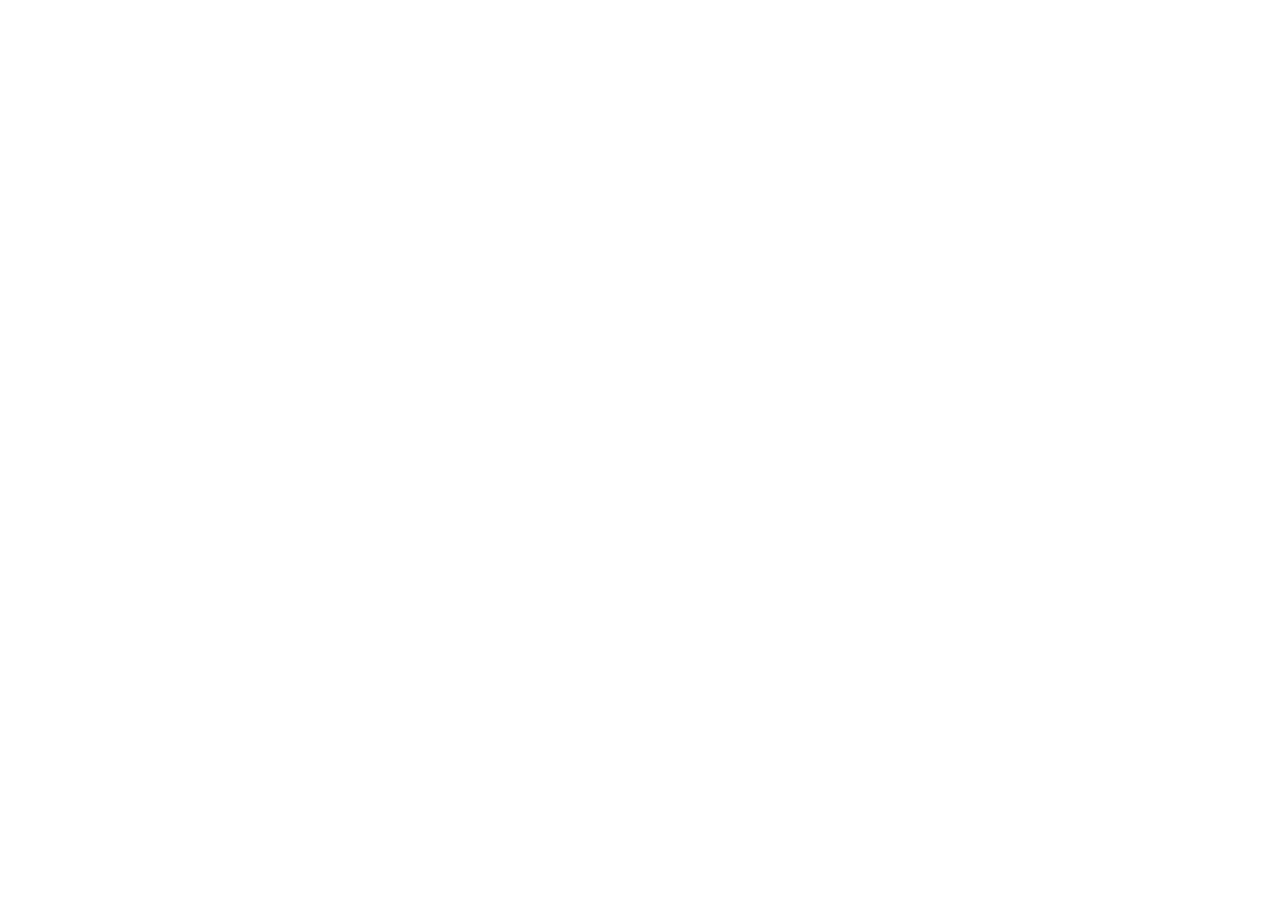
==== index.html @ ca10e0bc "Commit inicial" ====
<!DOCTYPE html>
<html lang="en">
<head>
    <meta charset="UTF-8">
    <meta http-equiv="X-UA-Compatible" content="IE=edge">
    <meta name="viewport" content="width=device-width, initial-scale=1.0">
    <title>Blog de café</title>
    <link rel="stylesheet" href="css/normalize.css">
    <link href="https://fonts.googleapis.com/css2?family=Open+Sans&family=PT+Sans:wght@400;700&display=swap" rel="stylesheet">
    <link rel="stylesheet" href="css/style.css">
</head>
<body>
    
</body>
</html>
---- css/style.css ----
:root{
    --fuenteHeading: 'PT sans', sans-serif;
    --fuenteParrafos: 'Open Sans', sans-serif:

    --primario: #784d3c;
    --blanco: #ffffff;
    --negro: #000000;
}

html{
    box-sizing: border-box;
}
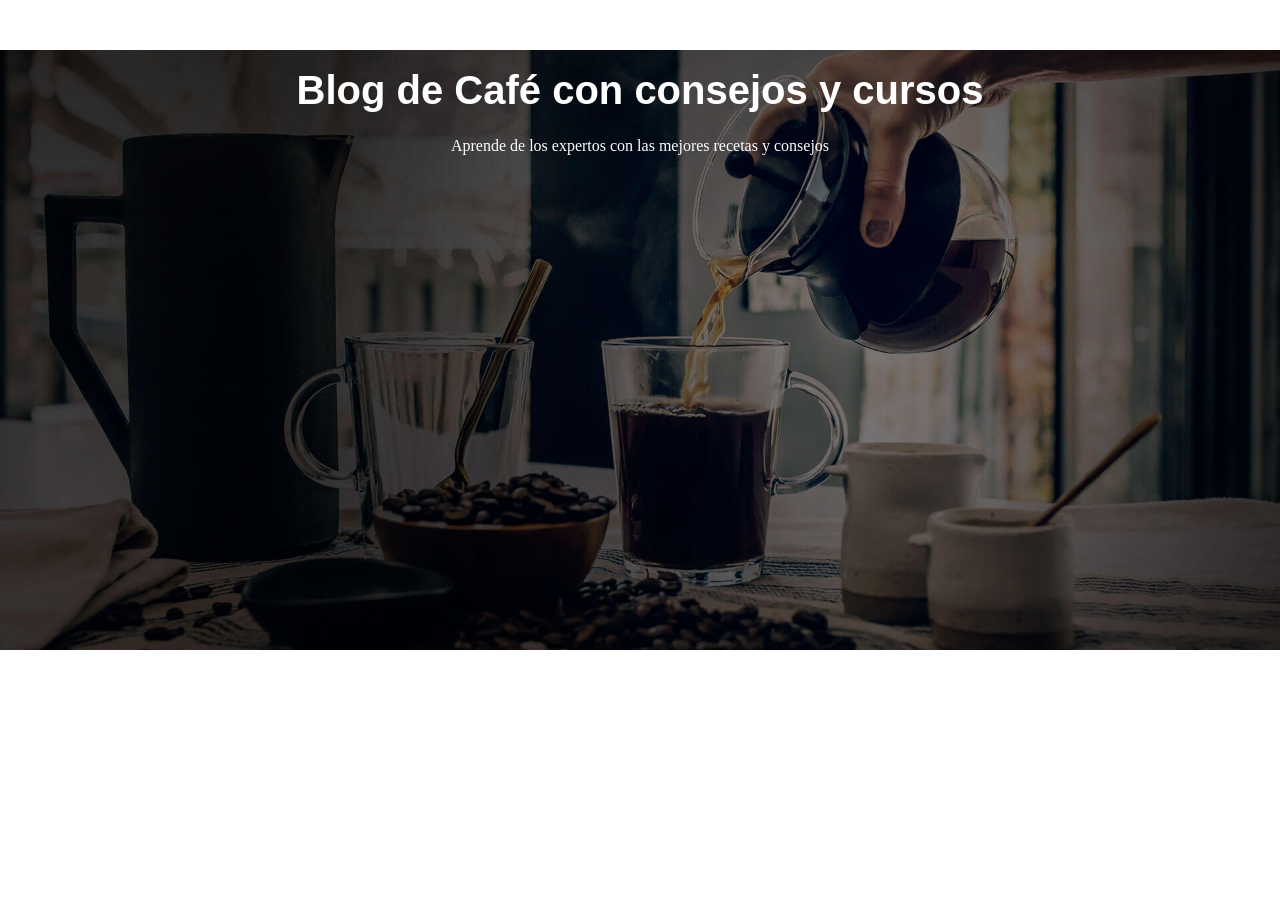
==== commit 224ec46b: "Creacion del Header" ====
--- a/index.html
+++ b/index.html
@@ -10,6 +10,14 @@
     <link rel="stylesheet" href="css/style.css">
 </head>
 <body>
+
+    <header class="header">
+
+        <div class="header__texto">
+            <h2 class="no-margin">Blog de Café con consejos y cursos</h2>
+            <p class="no-margin">Aprende de los expertos con las mejores recetas y consejos</p>
+        </div>
+    </header>
     
 </body>
 </html>
--- a/css/style.css
+++ b/css/style.css
@@ -9,4 +9,72 @@
 
 html{
     box-sizing: border-box;
+    font-size: 62.5%; /* 1 rem = 10px*/
+}
+*, *::before, *:after{
+    box-sizing: inherit;
+}
+body{
+    font-family: var(--fuenteParrafos);
+    font-size: 1.6rem;
+    line-height: 2;
+}
+
+
+/**Globales **/
+.contenedor{
+    max-width: 120rem;
+    width: 90%;
+    margin: 0 auto;
+}
+
+a{
+    text-decoration: none;
+}
+
+h1, h2, h3, h4{
+    font-family: var(--fuenteHeading);
+}
+
+h1{
+    font-size: 4.8rem;
+}
+h2{
+    font-size: 4rem;
+}
+h3{
+    font-size: 3.2rem;
+}
+
+h4{
+    font-size: 2.8rem;
+}
+img{
+    max-width: 100%;
+}
+
+/**utilidades**/
+.no-margin{
+    margin: 0;
+}
+.no-padding{
+    padding: 0;
+}
+.centrar-texto{
+    text-align: center;
+}
+
+
+/** HEADER **/
+.header{
+    background-image: url(../img/banner.jpg);
+    height: 60rem;
+    background-size: cover;
+    background-repeat: no-repeat;
+    background-position: center center;
+}
+.header__texto{
+    text-align: center;
+    color: var(--blanco);
+    margin-top: 5rem;
 }
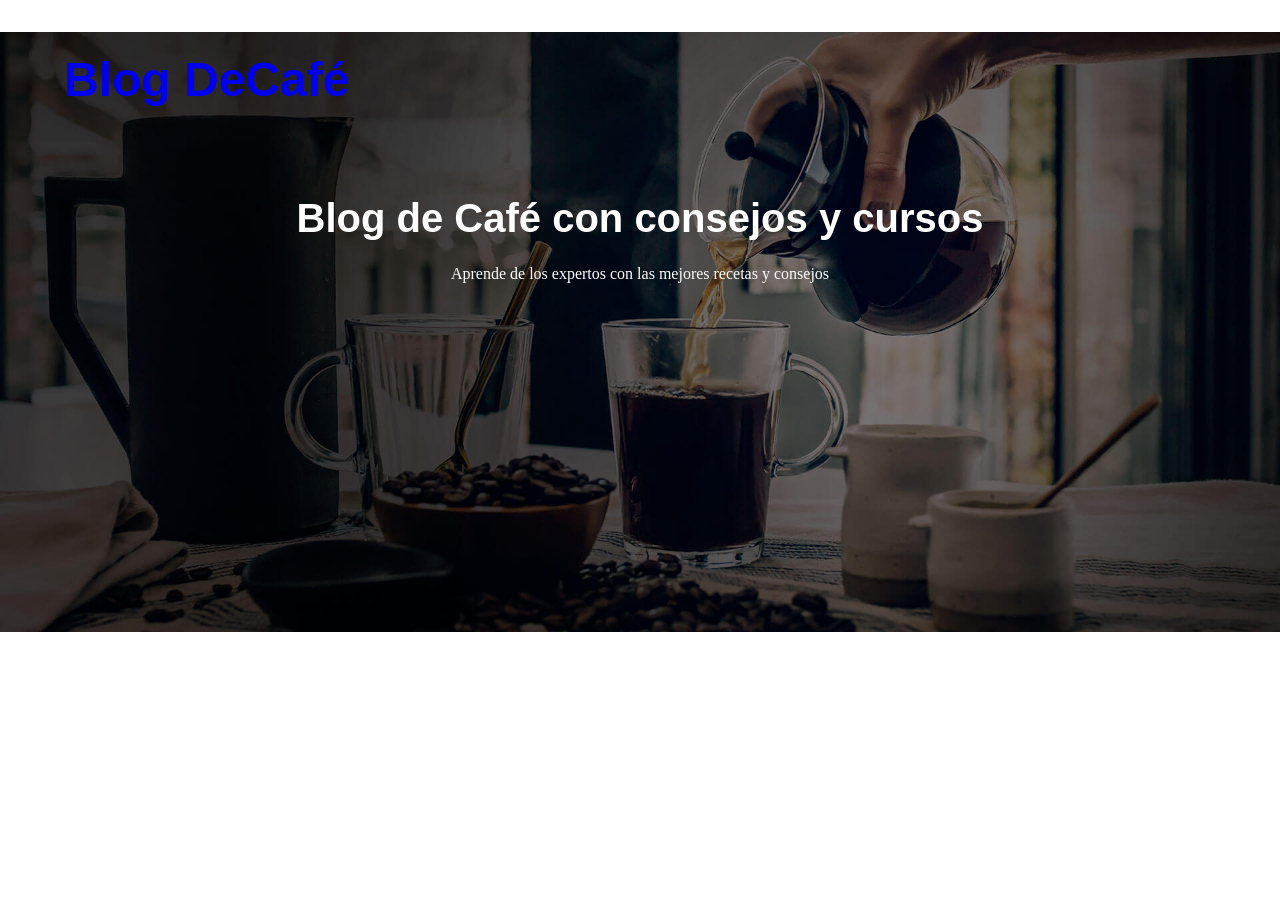
==== commit 16a72892: "logo" ====
--- a/index.html
+++ b/index.html
@@ -12,7 +12,13 @@
 <body>
 
     <header class="header">
-
+        <div class="contenedor">
+            <div class="barra">
+                <a class="logo" href="index.html">
+                    <h1>Blog <span>DeCafé</span></h1>
+                </a>
+            </div>
+        </div>
         <div class="header__texto">
             <h2 class="no-margin">Blog de Café con consejos y cursos</h2>
             <p class="no-margin">Aprende de los expertos con las mejores recetas y consejos</p>
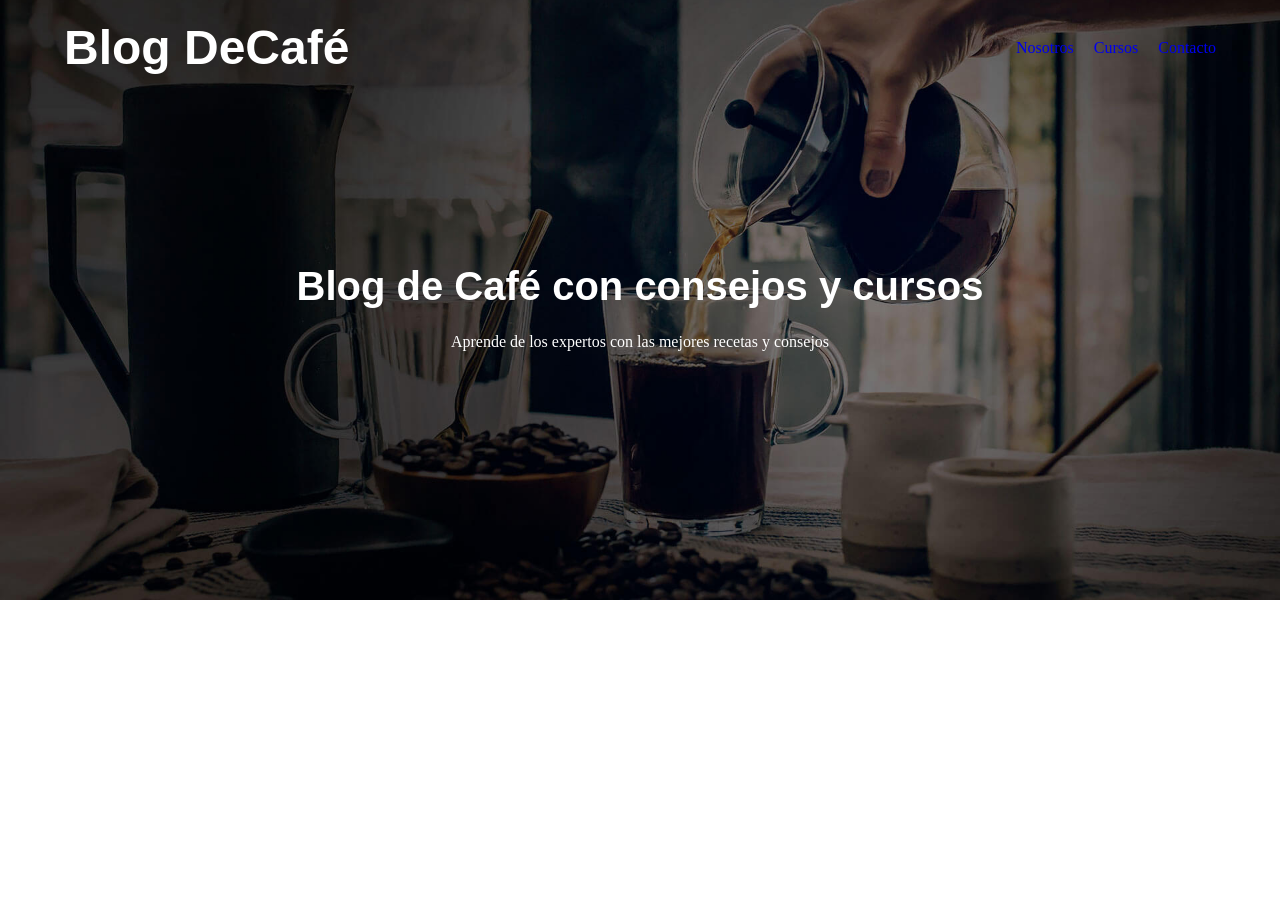
==== commit b512a2eb: "Barra de menu" ====
--- a/index.html
+++ b/index.html
@@ -15,8 +15,14 @@
         <div class="contenedor">
             <div class="barra">
                 <a class="logo" href="index.html">
-                    <h1>Blog <span>DeCafé</span></h1>
+                    <h1 class="logo__nombre no-margin centrar-texto" >Blog <span class="logo__bold">DeCafé</span></h1>
                 </a>
+
+                <nav class="navegacion">
+                    <a href="nosotros.html" class="navegacion__elace">Nosotros</a>
+                    <a href="cursos.html" class="navegacion__elace">Cursos</a>
+                    <a href="contacto.html" class="navegacion__elace">Contacto</a>
+                </nav>
             </div>
         </div>
         <div class="header__texto">
--- a/css/style.css
+++ b/css/style.css
@@ -77,4 +77,42 @@
     text-align: center;
     color: var(--blanco);
     margin-top: 5rem;
-}+}
+@media (min-width: 768px) { 
+    .header__texto{
+        margin-top: 15rem;
+    }
+}
+
+@media (min-width: 768px) { 
+        .barra{
+            display: flex;
+            justify-content: space-between; /*alineacion horizontal*/
+            align-items: center; /* alineacion vertical */
+    }
+}
+
+.logo{
+    color: var(--blanco);
+}
+
+.logo__nombre{
+    font-weight: 400px;
+}
+
+.logo__bold{
+    font-weight: 700px;
+}
+
+@media (min-width: 768px) {
+    .navegacion{
+        display: flex;
+        gap: 2rem;
+    }    
+}
+.navegacio__enlace{
+    display: block;
+    text-align: center;
+    font-size: 1.8rem;
+    color: var(--blanco);
+}
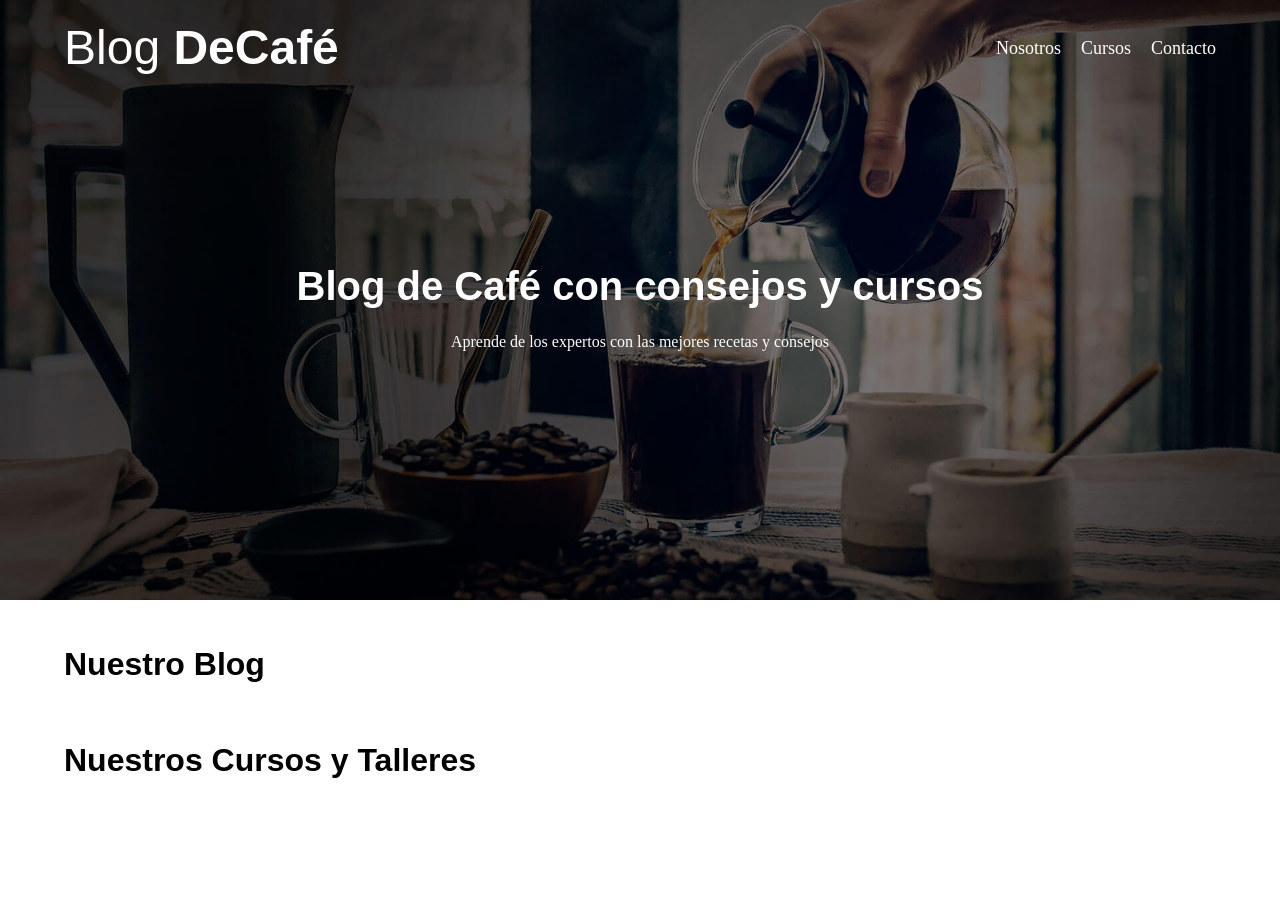
==== commit 1b5893e4: "Acabado Navegacion y empezando blog" ====
--- a/index.html
+++ b/index.html
@@ -19,9 +19,9 @@
                 </a>
 
                 <nav class="navegacion">
-                    <a href="nosotros.html" class="navegacion__elace">Nosotros</a>
-                    <a href="cursos.html" class="navegacion__elace">Cursos</a>
-                    <a href="contacto.html" class="navegacion__elace">Contacto</a>
+                    <a href="nosotros.html" class="navegacion__enlace">Nosotros</a>
+                    <a href="cursos.html" class="navegacion__enlace">Cursos</a>
+                    <a href="contacto.html" class="navegacion__enlace">Contacto</a>
                 </nav>
             </div>
         </div>
@@ -31,5 +31,13 @@
         </div>
     </header>
     
+    <div class="contenedor contenido-principal">
+        <main class="blog">
+            <h3>Nuestro Blog</h3>
+        </main>
+        <aside class="sidebar">
+            <h3>Nuestros Cursos y Talleres</h3>
+        </aside>
+    </div>
 </body>
 </html>
--- a/css/style.css
+++ b/css/style.css
@@ -97,11 +97,11 @@
 }
 
 .logo__nombre{
-    font-weight: 400px;
-}
+    font-weight: 400;
+} 
 
 .logo__bold{
-    font-weight: 700px;
+    font-weight: 700;
 }
 
 @media (min-width: 768px) {
@@ -110,7 +110,7 @@
         gap: 2rem;
     }    
 }
-.navegacio__enlace{
+.navegacion__enlace{
     display: block;
     text-align: center;
     font-size: 1.8rem;
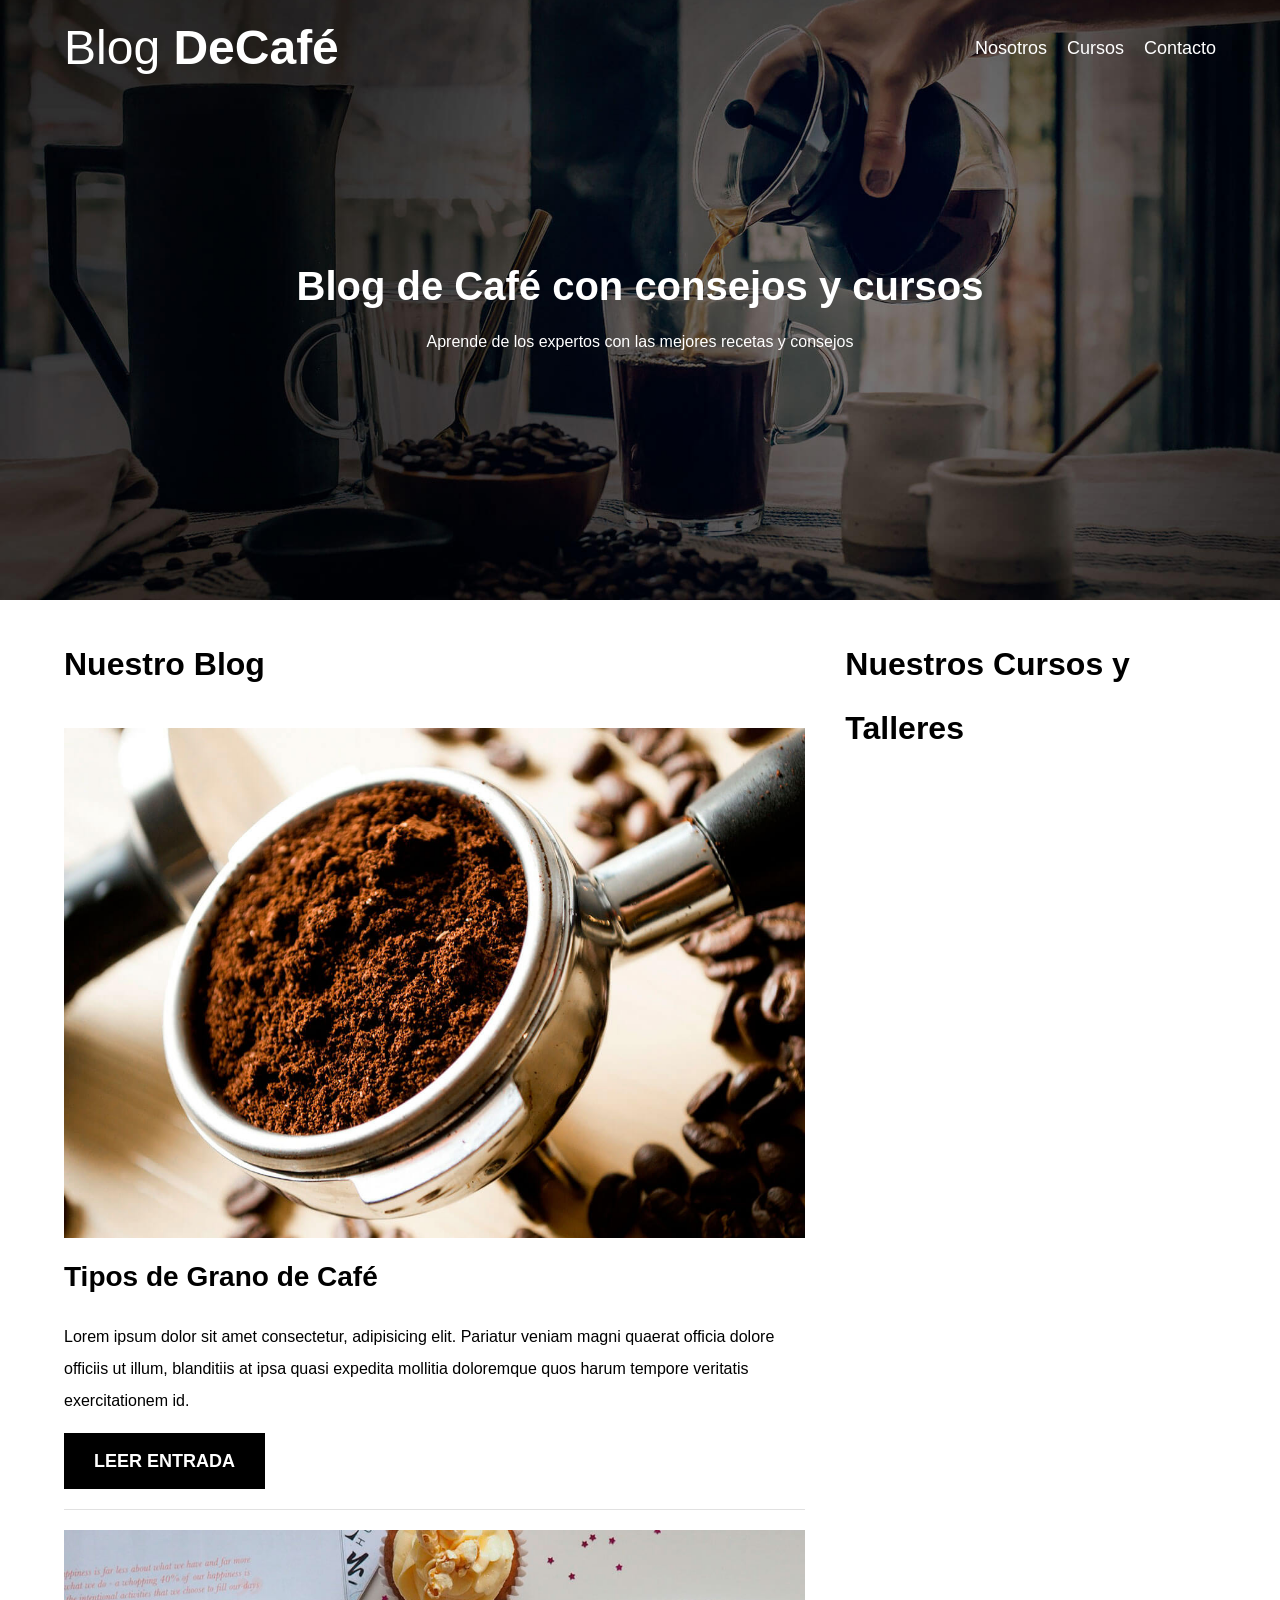
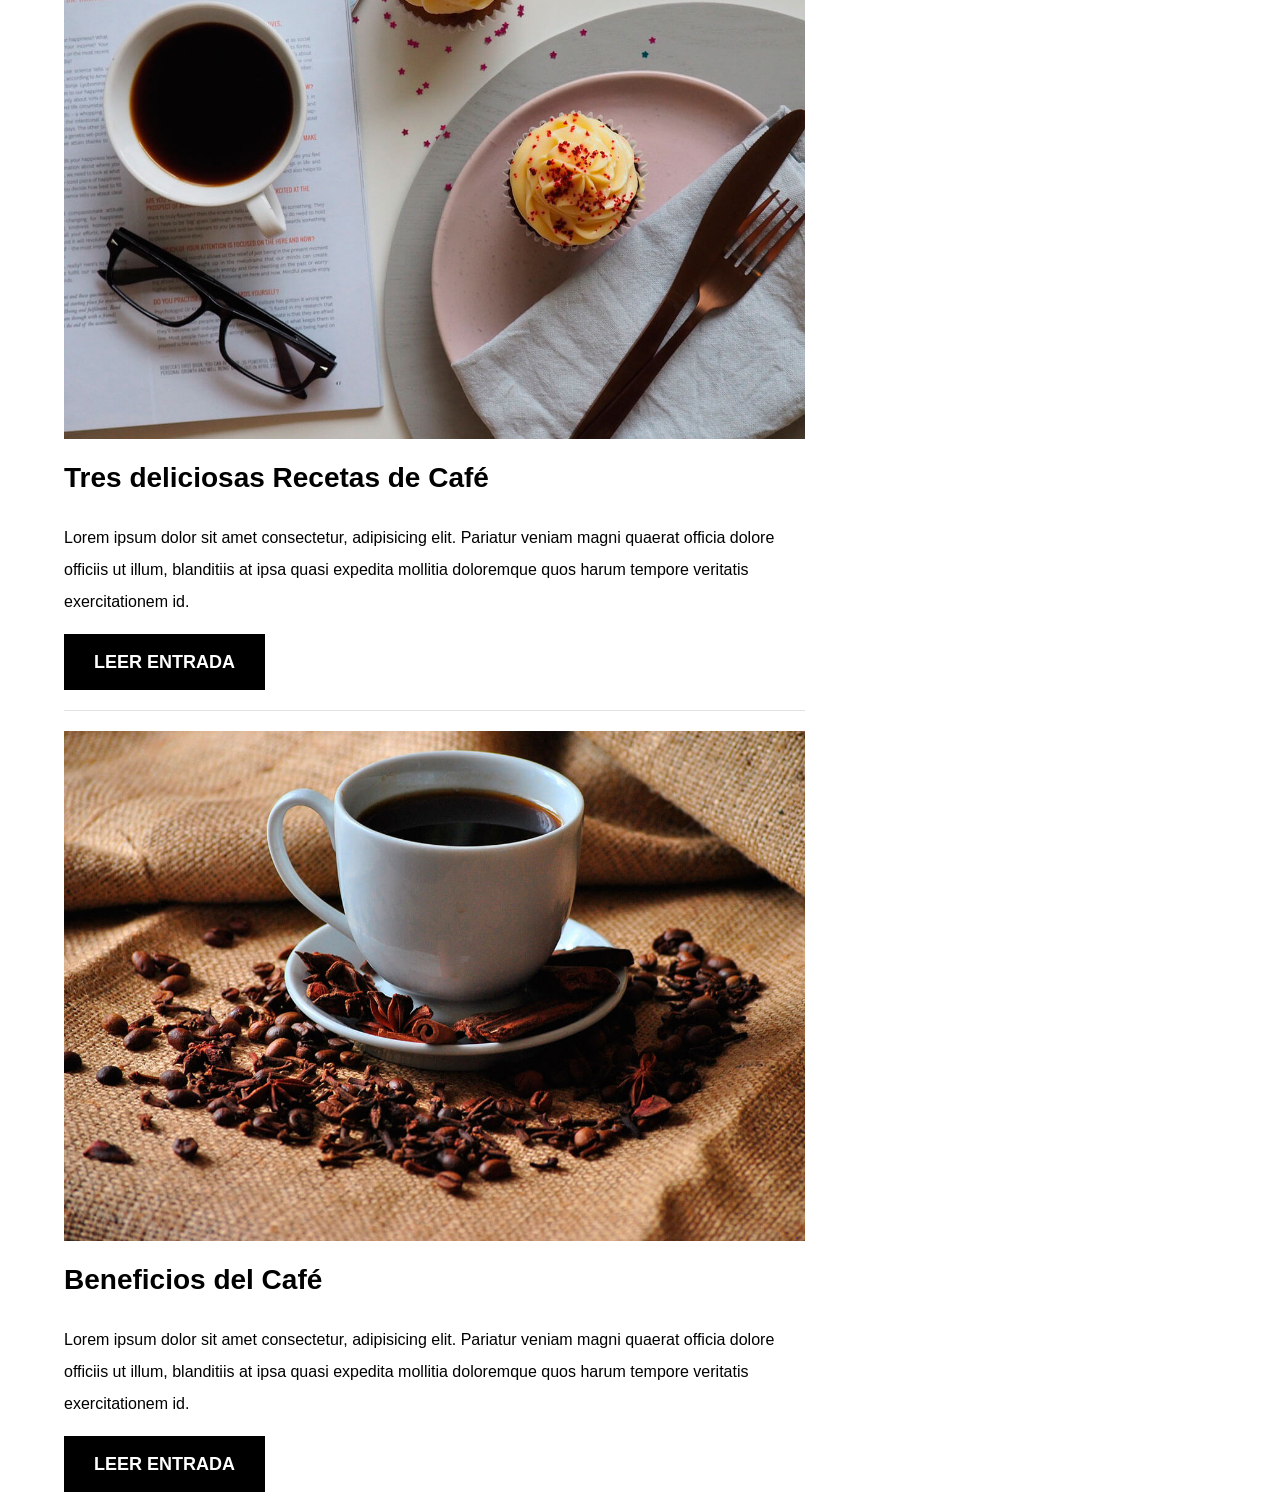
==== commit e5598d2f: "Entradas del blog" ====
--- a/index.html
+++ b/index.html
@@ -34,6 +34,40 @@
     <div class="contenedor contenido-principal">
         <main class="blog">
             <h3>Nuestro Blog</h3>
+
+            <article class="entrada">
+                <div class="entrada__imagen">
+                    <img src="img/blog1.jpg" alt="imagen blog">
+                </div>
+                <div class="entrada__contenido">
+                    <h4 class="no-margin">Tipos de Grano de Café</h4>
+                    <p>Lorem ipsum dolor sit amet consectetur, adipisicing elit. Pariatur veniam magni quaerat officia dolore officiis ut illum, blanditiis at ipsa quasi expedita mollitia doloremque quos harum tempore veritatis exercitationem id.</p>
+                    <a href="entrada.html" class="boton boton--primario">Leer entrada</a>
+                </div>
+            </article>
+
+            <article class="entrada">
+                <div class="entrada__imagen">
+                    <img src="img/blog2.jpg" alt="imagen blog">
+                </div>
+                <div class="entrada__contenido">
+                    <h4 class="no-margin">Tres deliciosas Recetas de Café</h4>
+                    <p>Lorem ipsum dolor sit amet consectetur, adipisicing elit. Pariatur veniam magni quaerat officia dolore officiis ut illum, blanditiis at ipsa quasi expedita mollitia doloremque quos harum tempore veritatis exercitationem id.</p>
+                    <a href="entrada.html" class="boton boton--primario">Leer entrada</a>
+                </div>
+            </article>
+
+            <article class="entrada">
+                <div class="entrada__imagen">
+                    <img src="img/blog3.jpg" alt="imagen blog">
+                </div>
+                <div class="entrada__contenido">
+                    <h4 class="no-margin">Beneficios del Café</h4>
+                    <p>Lorem ipsum dolor sit amet consectetur, adipisicing elit. Pariatur veniam magni quaerat officia dolore officiis ut illum, blanditiis at ipsa quasi expedita mollitia doloremque quos harum tempore veritatis exercitationem id.</p>
+                    <a href="entrada.html" class="boton boton--primario">Leer entrada</a>
+                </div>
+            </article>
+
         </main>
         <aside class="sidebar">
             <h3>Nuestros Cursos y Talleres</h3>
--- a/css/style.css
+++ b/css/style.css
@@ -1,8 +1,9 @@
 :root{
     --fuenteHeading: 'PT sans', sans-serif;
-    --fuenteParrafos: 'Open Sans', sans-serif:
+    --fuenteParrafos: 'Open Sans', sans-serif;
 
     --primario: #784d3c;
+    --gris: #e1e1e1;
     --blanco: #ffffff;
     --negro: #000000;
 }
@@ -116,3 +117,44 @@
     font-size: 1.8rem;
     color: var(--blanco);
 }
+
+/* BLOG */
+@media (min-width: 768px) { 
+    .contenido-principal{
+        display: grid;
+        grid-template-columns: 2fr 1fr;
+        column-gap: 4rem;
+    }
+}
+
+.entrada{
+    border-bottom: 1px solid var(--gris);
+    margin-bottom: 2rem;
+}
+
+.entrada:last-of-type{
+    border-bottom: none;
+    margin-bottom: 0;
+}
+
+.boton{
+    display: block;
+    font-family: var(--fuenteHeading);
+    color: var(--blanco);
+    text-align: center;
+    padding: 1rem 3rem;
+    font-size: 1.8rem;
+    text-transform: uppercase;
+    font-weight: 700;
+    margin-bottom: 2rem;
+}
+@media (min-width: 768px) { 
+    .boton{
+        display: inline-block;
+    }
+}
+
+.boton--primario{
+    background-color: var(--negro);
+}
+
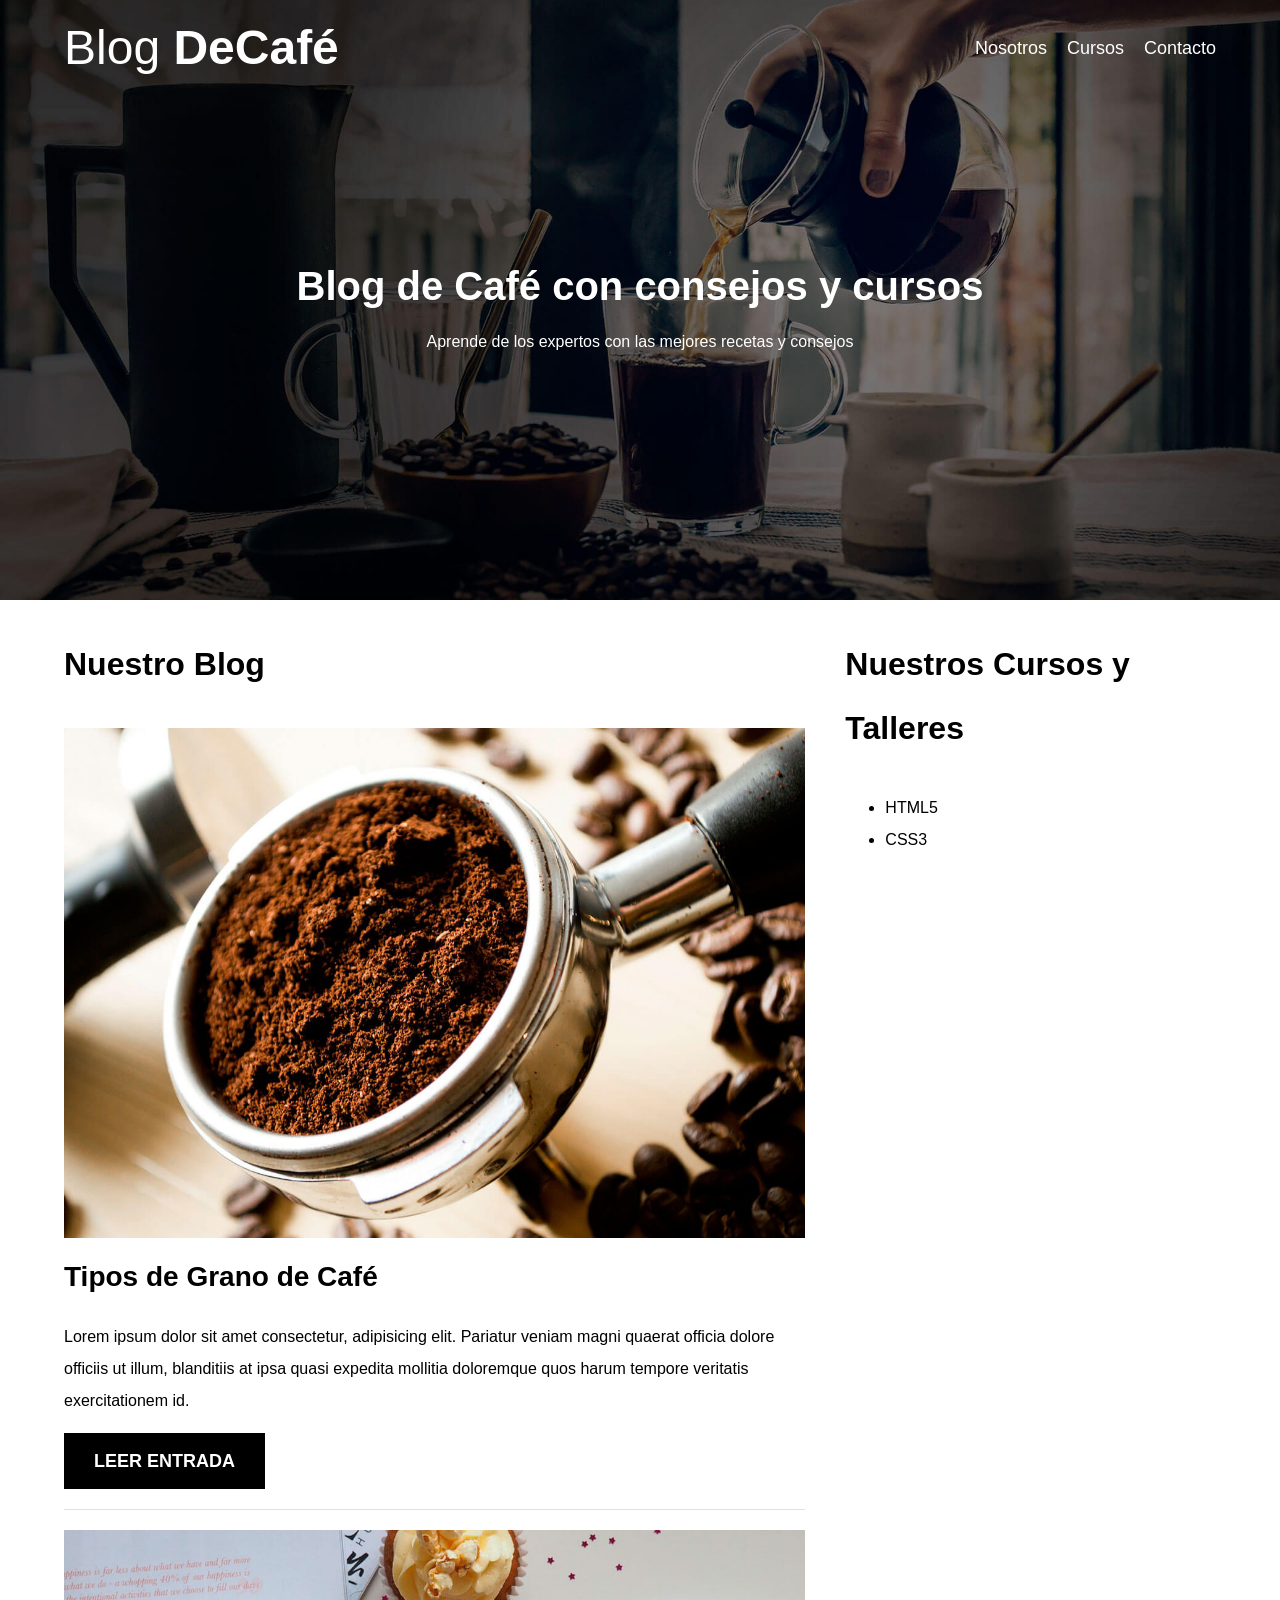
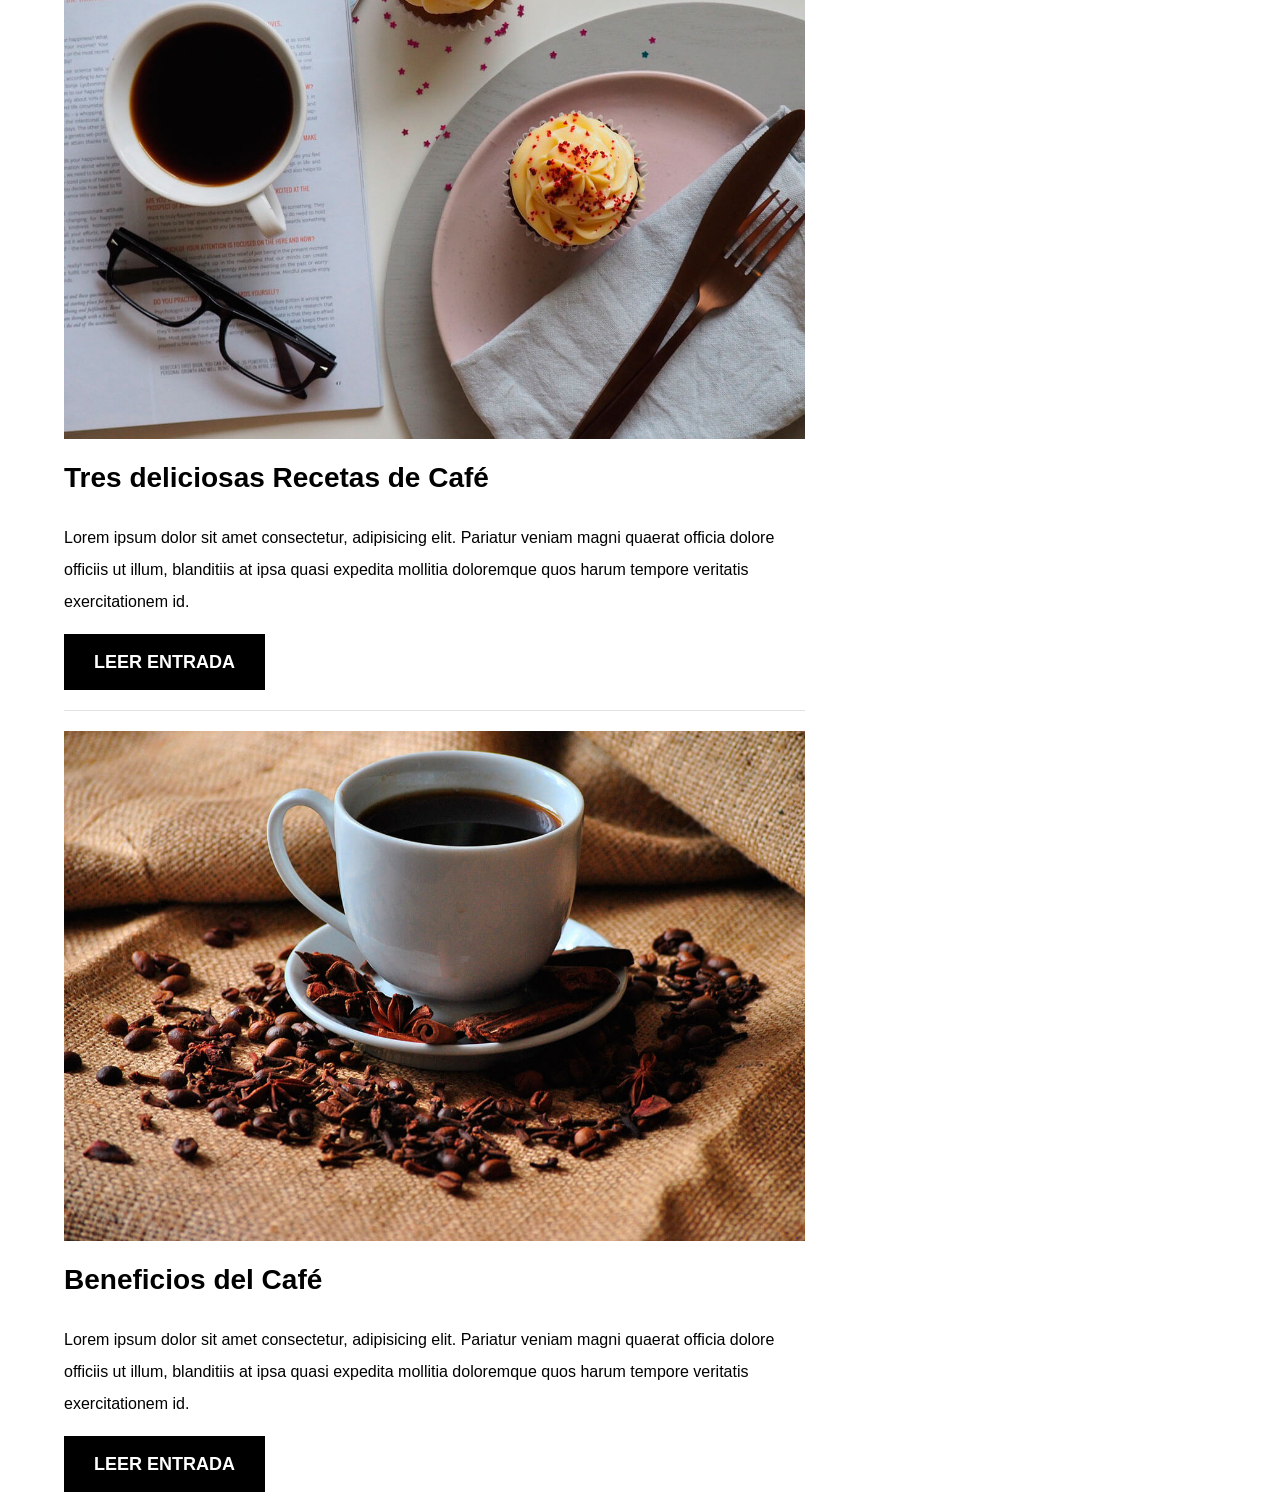
==== commit 86392155: "Cambios" ====
--- a/index.html
+++ b/index.html
@@ -71,6 +71,11 @@
         </main>
         <aside class="sidebar">
             <h3>Nuestros Cursos y Talleres</h3>
+
+            <ul>
+                <li>HTML5</li>
+                <li>CSS3</li>
+            </ul>
         </aside>
     </div>
 </body>
--- a/css/style.css
+++ b/css/style.css
@@ -153,8 +153,10 @@
         display: inline-block;
     }
 }
-
 .boton--primario{
     background-color: var(--negro);
 }
 
+.future{
+    display: none; 
+}
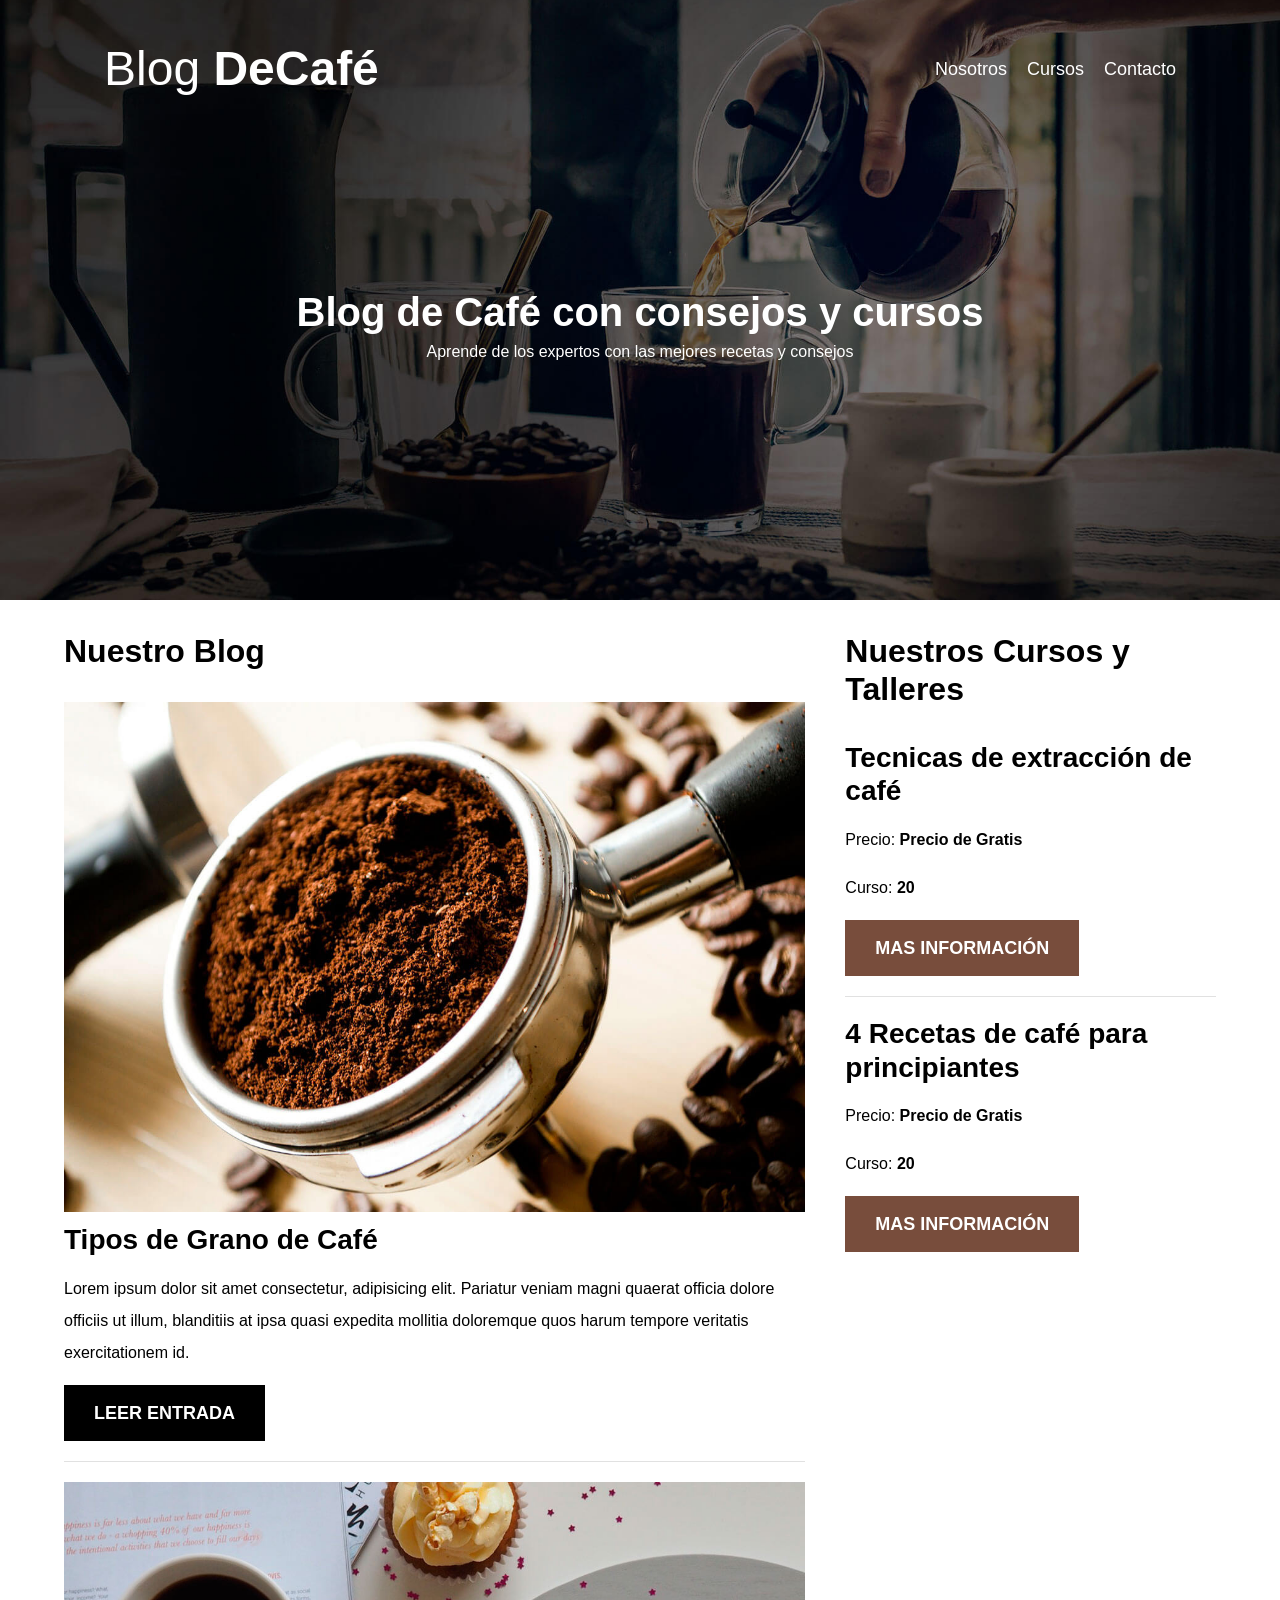
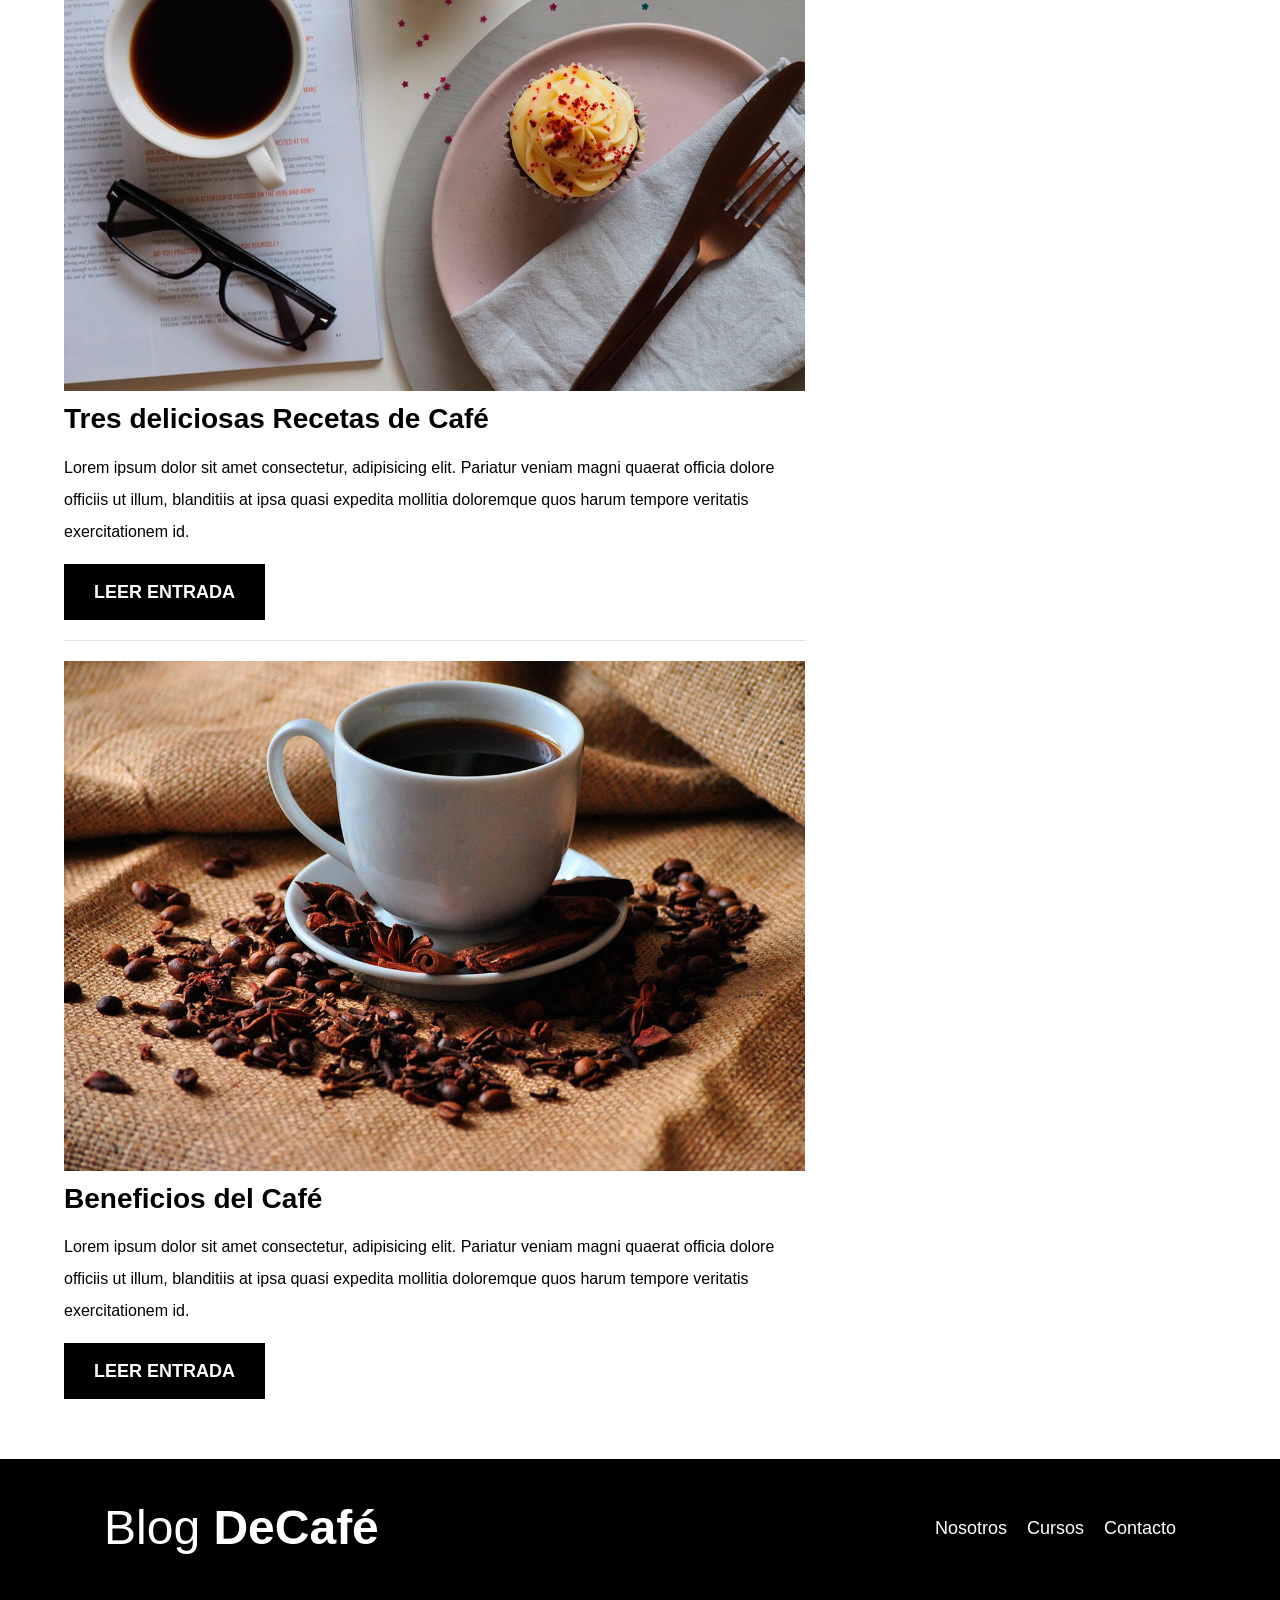
==== commit e2b5a3fb: "Barra lateral inicio y footer" ====
--- a/index.html
+++ b/index.html
@@ -72,11 +72,47 @@
         <aside class="sidebar">
             <h3>Nuestros Cursos y Talleres</h3>
 
-            <ul>
-                <li>HTML5</li>
-                <li>CSS3</li>
+            <ul class="cursos no-padding">
+                <li class="widget-curso">
+                    <h4 class="no-margin"> Tecnicas de extracción de café</h4>
+                    <p class="widget-curso__label">Precio:
+                        <span class="widget-curso__info">Precio de Gratis</span>
+                    </p>
+                    <p class="widget-curso__label">Curso:
+                        <span class="widget-curso__info">20</span>
+                    </p>
+                    <a href="entrada.html" class="boton boton--secundario">Mas información</a>
+                </li>
+
+                <li class="widget-curso">
+                    <h4 class="no-margin"> 4 Recetas de café para principiantes</h4>
+                    <p class="widget-curso__label">Precio:
+                        <span class="widget-curso__info">Precio de Gratis</span>
+                    </p>
+                    <p class="widget-curso__label">Curso:
+                        <span class="widget-curso__info">20</span>
+                    </p>
+                    <a href="entrada.html" class="boton boton--secundario">Mas información</a>
+                </li>
             </ul>
         </aside>
     </div>
+
+    <footer class="footer">
+        <div class="contenedor">
+            <div class="barra">
+                <a class="logo" href="index.html">
+                    <h1 class="logo__nombre no-margin centrar-texto" >Blog <span class="logo__bold">DeCafé</span></h1>
+                </a>
+
+                <nav class="navegacion">
+                    <a href="nosotros.html" class="navegacion__enlace">Nosotros</a>
+                    <a href="cursos.html" class="navegacion__enlace">Cursos</a>
+                    <a href="contacto.html" class="navegacion__enlace">Contacto</a>
+                </nav>
+            </div>
+        </div>
+    </footer>
+    
 </body>
 </html>
--- a/css/style.css
+++ b/css/style.css
@@ -35,6 +35,7 @@
 
 h1, h2, h3, h4{
     font-family: var(--fuenteHeading);
+    line-height: 1.2;
 }
 
 h1{
@@ -79,6 +80,9 @@
     color: var(--blanco);
     margin-top: 5rem;
 }
+.barra{
+    padding: 4rem;
+}
 @media (min-width: 768px) { 
     .header__texto{
         margin-top: 15rem;
@@ -157,6 +161,41 @@
     background-color: var(--negro);
 }
 
-.future{
-    display: none; 
+
+/*--CURSOS--*/
+.boton--secundario{
+    background-color: var(--primario);
+}
+.cursos{
+    list-style: none;
+}
+
+.widget-curso{
+    border-bottom: 1px solid var(--gris);
+    margin-bottom: 2rem;
+}
+
+.widget-curso:last-of-type{
+    border: none;
+    margin-bottom: 0;
+}
+.widget-curso__info{
+    font-family: var(--fuenteHeading);
+    font-weight: bold;
+}
+
+.widget-curso__label{
+    font-weight: regular;
+}
+
+.widget-curso__info
+.widget-curso__label{
+    font-size: 2rem;
+}
+
+/*--FOOTER*/
+.footer{
+    background-color: var(--negro);
+    padding-bottom: 3rem;
+    margin-top: 4rem;
 }
